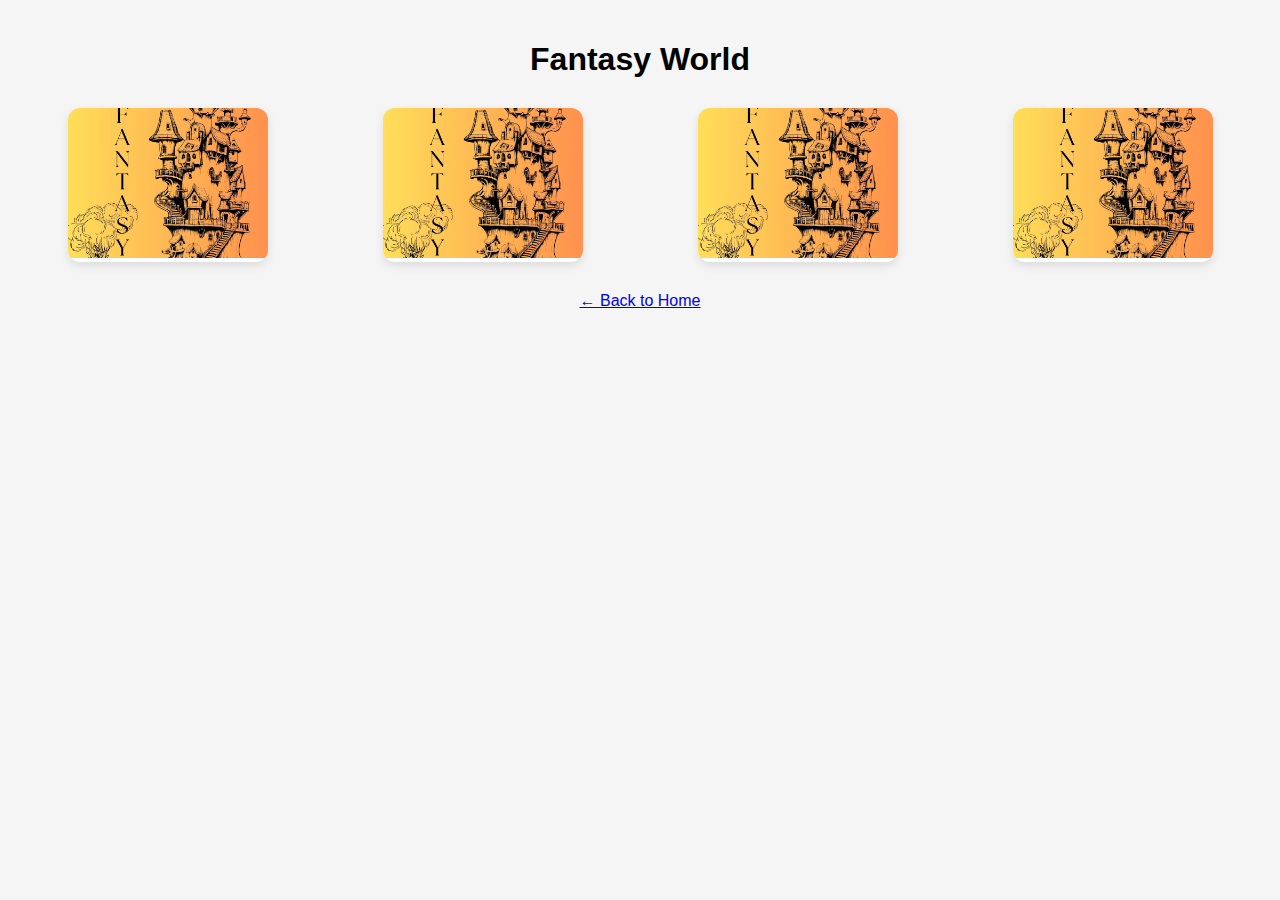
==== fantasy.html @ 01dcb23d "ff" ====
<!DOCTYPE html>
<html lang="en">
<head>
  <meta charset="UTF-8">
  <title>Fantasy World</title>
  <style>
    body {
      font-family: Arial, sans-serif;
      background: #f5f5f5;
      margin: 0;
      padding: 20px;
    }

    h1 {
      text-align: center;
      margin-bottom: 30px;
    }

    .card-container {
      display: flex;
      justify-content: space-around;
      flex-wrap: wrap;
      gap: 20px;
    }

    .card {
      background: white;
      width: 200px;
      border-radius: 12px;
      box-shadow: 0 4px 10px rgba(0, 0, 0, 0.1);
      overflow: hidden;
      text-align: center;
      transition: transform 0.3s ease;
      cursor: pointer;
    }

    .card:hover {
      transform: scale(1.05);
    }

    .card img {
      width: 100%;
      height: 150px;
      object-fit: cover;
    }

    .card-title {
      padding: 10px;
      font-weight: bold;
    }

    .back-link {
      display: block;
      text-align: center;
      margin-top: 30px;
    }
  </style>
</head>
<body>

  <h1>Fantasy World</h1>

  <div class="card-container">
    <div class="card">
      <img src="images/Fantasy.jpg" >
     
    </div>
    <div class="card">
      <img src="images/Fantasy.jpg" >
      
    </div>
    <div class="card">
      <img src="images/Fantasy.jpg" >
     
    </div>
    <div class="card">
      <img src="images/Fantasy.jpg" >
      
    </div>
  </div>

  <div class="back-link">
    <a href="index.html">← Back to Home</a>
  </div>

</body>
</html>
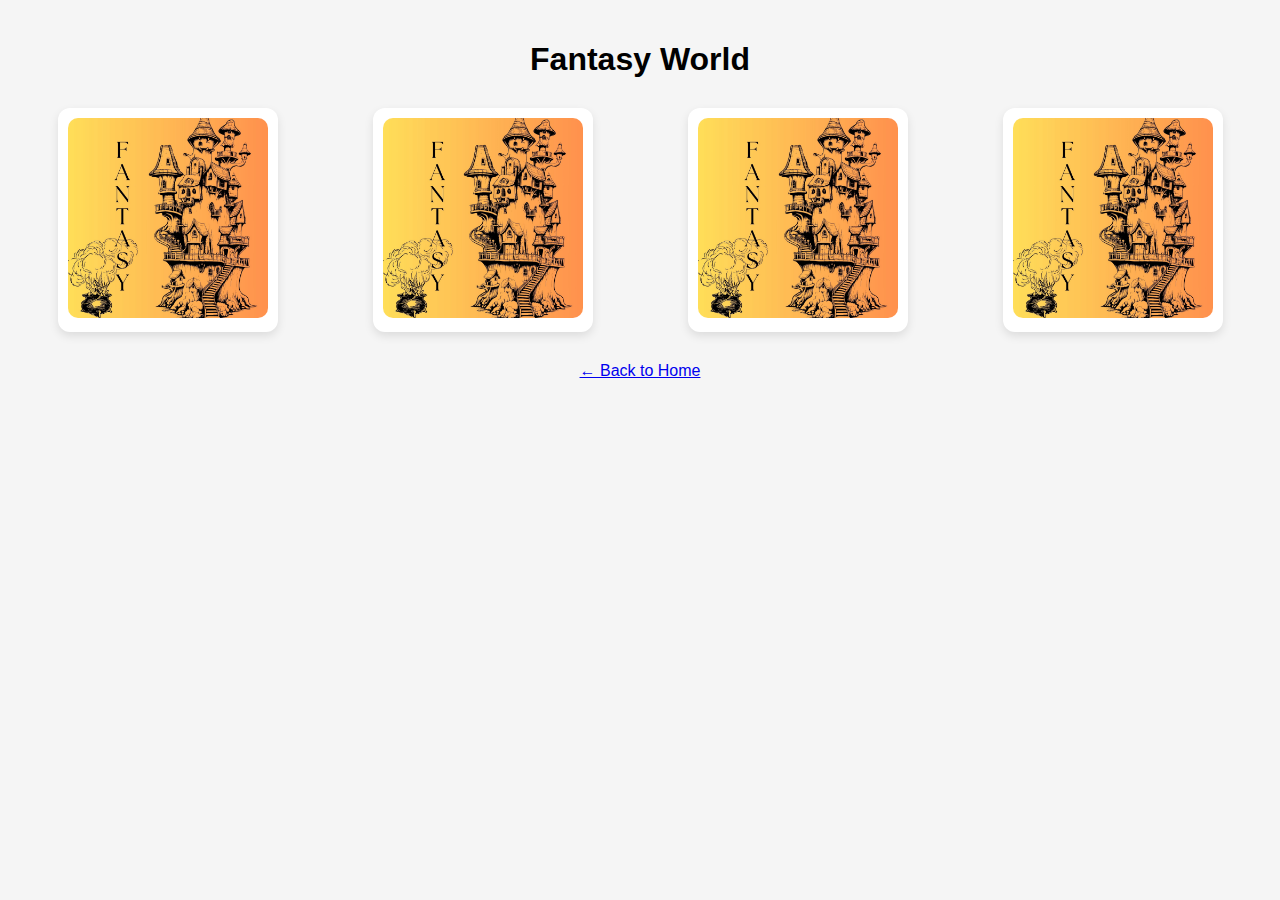
==== commit de0f0c7b: "h" ====
--- a/fantasy.html
+++ b/fantasy.html
@@ -3,58 +3,8 @@
 <head>
   <meta charset="UTF-8">
   <title>Fantasy World</title>
-  <style>
-    body {
-      font-family: Arial, sans-serif;
-      background: #f5f5f5;
-      margin: 0;
-      padding: 20px;
-    }
+  <link rel="stylesheet" href="SharedStyle.css">
 
-    h1 {
-      text-align: center;
-      margin-bottom: 30px;
-    }
-
-    .card-container {
-      display: flex;
-      justify-content: space-around;
-      flex-wrap: wrap;
-      gap: 20px;
-    }
-
-    .card {
-      background: white;
-      width: 200px;
-      border-radius: 12px;
-      box-shadow: 0 4px 10px rgba(0, 0, 0, 0.1);
-      overflow: hidden;
-      text-align: center;
-      transition: transform 0.3s ease;
-      cursor: pointer;
-    }
-
-    .card:hover {
-      transform: scale(1.05);
-    }
-
-    .card img {
-      width: 100%;
-      height: 150px;
-      object-fit: cover;
-    }
-
-    .card-title {
-      padding: 10px;
-      font-weight: bold;
-    }
-
-    .back-link {
-      display: block;
-      text-align: center;
-      margin-top: 30px;
-    }
-  </style>
 </head>
 <body>
 
@@ -62,19 +12,19 @@
 
   <div class="card-container">
     <div class="card">
-      <img src="images/Fantasy.jpg" >
+      <img src="images/Fantasy.jpg" class="card-image">
      
     </div>
     <div class="card">
-      <img src="images/Fantasy.jpg" >
+      <img src="images/Fantasy.jpg" class="card-image">
       
     </div>
     <div class="card">
-      <img src="images/Fantasy.jpg" >
+      <img src="images/Fantasy.jpg" class="card-image">
      
     </div>
     <div class="card">
-      <img src="images/Fantasy.jpg" >
+      <img src="images/Fantasy.jpg" class="card-image">
       
     </div>
   </div>
--- a/SharedStyle.css
+++ b/SharedStyle.css
@@ -0,0 +1,59 @@
+
+body {
+  font-family: Arial, sans-serif;
+  background: #f5f5f5;
+  margin: 0;
+  padding: 20px;
+}
+
+h1 {
+  text-align: center;
+  margin-bottom: 30px;
+}
+
+.card-container {
+  display: flex;
+  justify-content: space-around;
+  flex-wrap: wrap;
+  gap: 20px;
+}
+
+.card {
+  background: white;
+  width: 200px;
+  border-radius: 12px;
+  box-shadow: 0 4px 10px rgba(0, 0, 0, 0.1);
+  overflow: hidden;
+  text-align: center;
+  padding: 10px;
+  transition: transform 0.3s ease;
+  cursor: pointer;
+}
+
+.card:hover {
+  transform: scale(1.05);
+}
+
+.card img {
+  width: 100%;
+  height: 150px;
+  object-fit: cover;
+}
+
+.card-title {
+  padding: 10px;
+  font-weight: bold;
+}
+
+.back-link {
+  display: block;
+  text-align: center;
+  margin-top: 30px;
+}
+
+.card img.card-image {
+    width: 100%;
+    height: auto;
+    border-radius: 10px;
+    object-fit: cover;
+  }
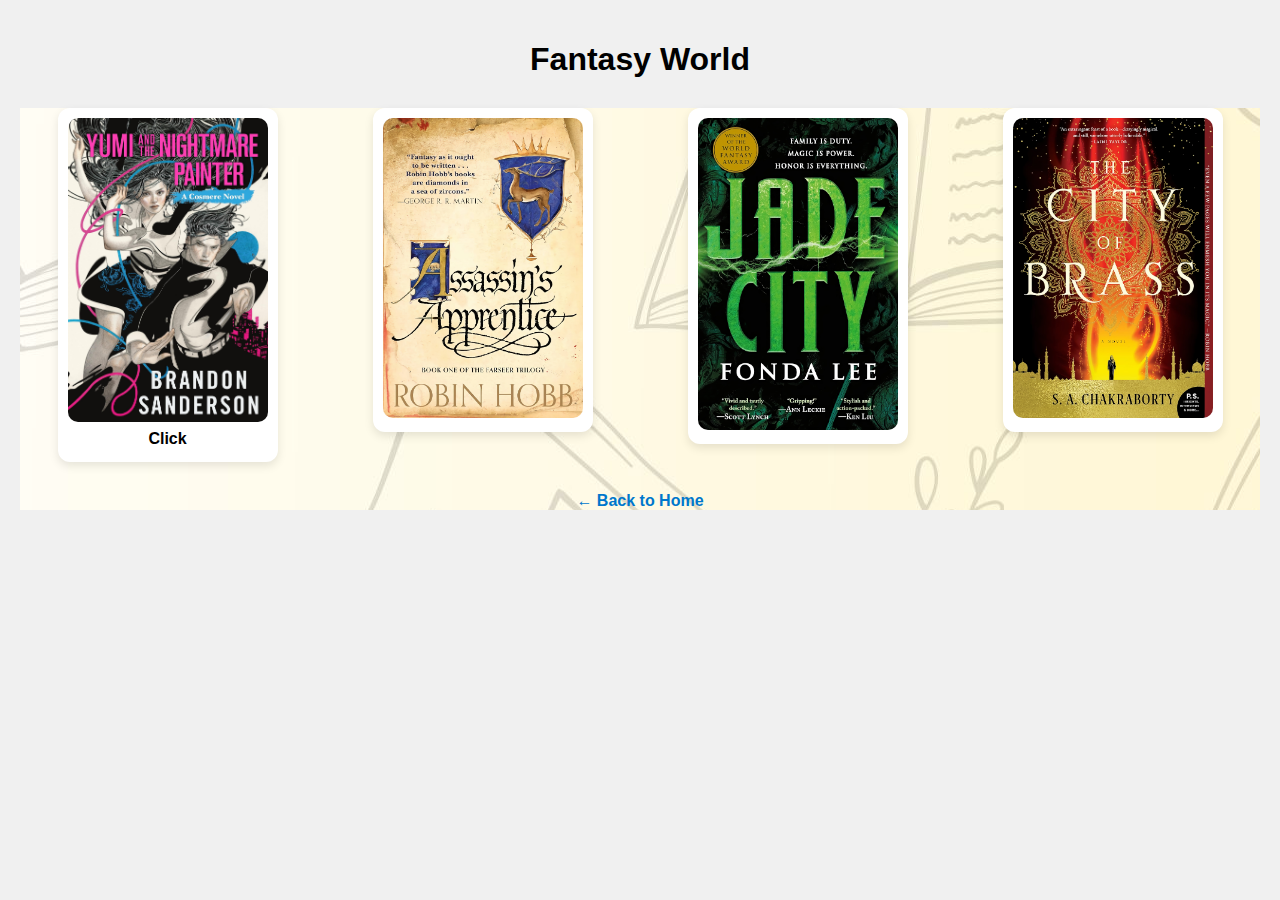
==== commit b1531ead: "ff" ====
--- a/fantasy.html
+++ b/fantasy.html
@@ -4,34 +4,73 @@
   <meta charset="UTF-8">
   <title>Fantasy World</title>
   <link rel="stylesheet" href="SharedStyle.css">
-
 </head>
 <body>
 
   <h1>Fantasy World</h1>
+  <div class="backPic">
+  <div class="card-container">
+    <div class="card-box">
+      <div class="card" onclick="toggleImage('elf')">
+        <img src="images/Fantasy 1.JPG" class="card-image">
+        <div class="card-title">Click</div>
+      </div>
+      <div class="card-details-image" id="elf">
+        <img src="images/FantasyDes1.jpg" alt="Elf Scene">
+      </div>
+    </div>
 
-  <div class="card-container">
-    <div class="card">
-      <img src="images/Fantasy.jpg" class="card-image">
-     
+    <div class="card-box">
+      <div class="card" onclick="toggleImage('dragon')">
+        <img src="images/Fantasy 2.jpg" class="card-image">
+        
+      </div>
+      <div class="card-details-image" id="dragon">
+        <img src="images/FantasyDes2.jpg" alt="Dragon Scene">
+      </div>
     </div>
-    <div class="card">
-      <img src="images/Fantasy.jpg" class="card-image">
+
+    <div class="card-box">
+      <div class="card" onclick="toggleImage('wizard')">
+        <img src="images/Fantasy 3.jpg" class="card-image">
+        
+      </div>
+      <div class="card-details-image" id="wizard">
+        <img src="images/FantasyDes3.jpg" alt="Wizard Scene">
+      </div>
+    </div>
+
+    <div class="card-box">
+      <div class="card" onclick="toggleImage('castle')">
+        <img src="images/Fantasy 4.jpg" class="card-image">
       
-    </div>
-    <div class="card">
-      <img src="images/Fantasy.jpg" class="card-image">
-     
-    </div>
-    <div class="card">
-      <img src="images/Fantasy.jpg" class="card-image">
-      
+      </div>
+      <div class="card-details-image" id="castle">
+        <img src="images/FantasyDes4.jpg" alt="Castle Scene">
+      </div>
     </div>
   </div>
 
   <div class="back-link">
     <a href="index.html">← Back to Home</a>
   </div>
+</div>
+  <script>
+    function toggleImage(id) {
+      const imageBox = document.getElementById(id);
+      const isVisible = imageBox.style.display === 'block';
+
+      // Hide all other image boxes
+      document.querySelectorAll('.card-details-image').forEach(div => {
+        div.style.display = 'none';
+      });
+
+      // Show the clicked one
+      if (!isVisible) {
+        imageBox.style.display = 'block';
+      }
+    }
+  </script>
 
 </body>
 </html>
--- a/SharedStyle.css
+++ b/SharedStyle.css
@@ -1,9 +1,9 @@
 
 body {
   font-family: Arial, sans-serif;
-  background: #f5f5f5;
+  background: #f0f0f0;
+  padding: 20px;
   margin: 0;
-  padding: 20px;
 }
 
 h1 {
@@ -13,25 +13,33 @@
 
 .card-container {
   display: flex;
+  flex-wrap: wrap;
   justify-content: space-around;
-  flex-wrap: wrap;
   gap: 20px;
+}
+
+.backPic {
+  background-image: url('images/backCover1.jpg');
+}
+
+.card-box {
+  width: 220px;
 }
 
 .card {
   background: white;
-  width: 200px;
-  border-radius: 12px;
-  box-shadow: 0 4px 10px rgba(0, 0, 0, 0.1);
-  overflow: hidden;
-  text-align: center;
-  padding: 10px;
-  transition: transform 0.3s ease;
-  cursor: pointer;
+width: 200px;
+border-radius: 12px;
+box-shadow: 0 4px 10px rgba(0, 0, 0, 0.1);
+overflow: hidden;
+text-align: center;
+padding: 10px;
+transition: transform 0.3s ease;
+cursor: pointer;
 }
 
 .card:hover {
-  transform: scale(1.05);
+  transform: scale(1.03);
 }
 
 .card img {
@@ -41,19 +49,45 @@
 }
 
 .card-title {
-  padding: 10px;
+  padding: 4px;
+  font-weight: bold;
+  text-align: center;
+}
+
+.card-details-image {
+  display: none;
+  margin-top: 10px;
+  border-radius: 10px;
+  box-shadow: 0 4px 10px rgba(0,0,0,0.1);
+  animation: fadeIn 0.4s ease;
+}
+
+.card-details-image img {
+  width: 100%;
+  height: auto;
+  border-radius: 10px;
+}
+
+@keyframes fadeIn {
+  from { opacity: 0; transform: translateY(-10px); }
+  to { opacity: 1; transform: translateY(0); }
+}
+
+.back-link {
+  margin-top: 30px;
+  text-align: center;
+}
+
+.back-link a {
+  text-decoration: none;
+  color: #0077cc;
   font-weight: bold;
 }
 
-.back-link {
-  display: block;
-  text-align: center;
-  margin-top: 30px;
+.card img.card-image {
+width: 100%;
+height: auto;
+border-radius: 10px;
+object-fit: cover;
+
 }
-
-.card img.card-image {
-    width: 100%;
-    height: auto;
-    border-radius: 10px;
-    object-fit: cover;
-  }
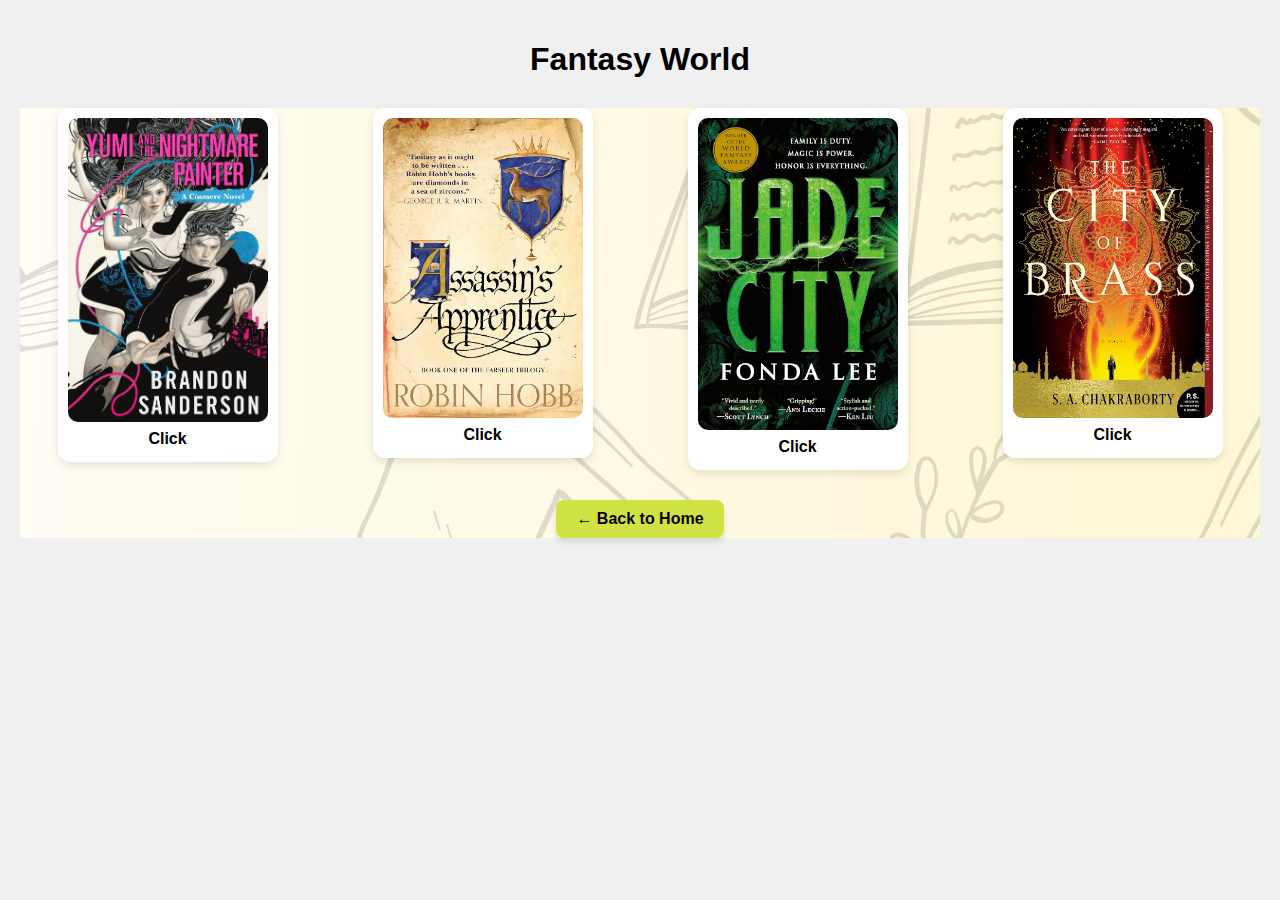
==== commit e1159172: "final" ====
--- a/fantasy.html
+++ b/fantasy.html
@@ -23,7 +23,7 @@
     <div class="card-box">
       <div class="card" onclick="toggleImage('dragon')">
         <img src="images/Fantasy 2.jpg" class="card-image">
-        
+        <div class="card-title">Click</div>
       </div>
       <div class="card-details-image" id="dragon">
         <img src="images/FantasyDes2.jpg" alt="Dragon Scene">
@@ -33,7 +33,7 @@
     <div class="card-box">
       <div class="card" onclick="toggleImage('wizard')">
         <img src="images/Fantasy 3.jpg" class="card-image">
-        
+        <div class="card-title">Click</div>
       </div>
       <div class="card-details-image" id="wizard">
         <img src="images/FantasyDes3.jpg" alt="Wizard Scene">
@@ -43,7 +43,7 @@
     <div class="card-box">
       <div class="card" onclick="toggleImage('castle')">
         <img src="images/Fantasy 4.jpg" class="card-image">
-      
+        <div class="card-title">Click</div>
       </div>
       <div class="card-details-image" id="castle">
         <img src="images/FantasyDes4.jpg" alt="Castle Scene">
--- a/SharedStyle.css
+++ b/SharedStyle.css
@@ -79,10 +79,22 @@
 }
 
 .back-link a {
+  display: inline-block;
+  padding: 10px 20px;
+  background-color: #d0e344;
+  color: rgb(11, 0, 0);
+  font-weight: bold;
   text-decoration: none;
-  color: #0077cc;
-  font-weight: bold;
+  border-radius: 8px;
+  box-shadow: 0 4px 6px rgba(0, 0, 0, 0.1);
+  transition: background-color 0.3s ease, transform 0.2s ease;
 }
+
+.back-link a:hover {
+  background-color: #a38800;
+  transform: translateY(-2px);
+}
+
 
 .card img.card-image {
 width: 100%;
